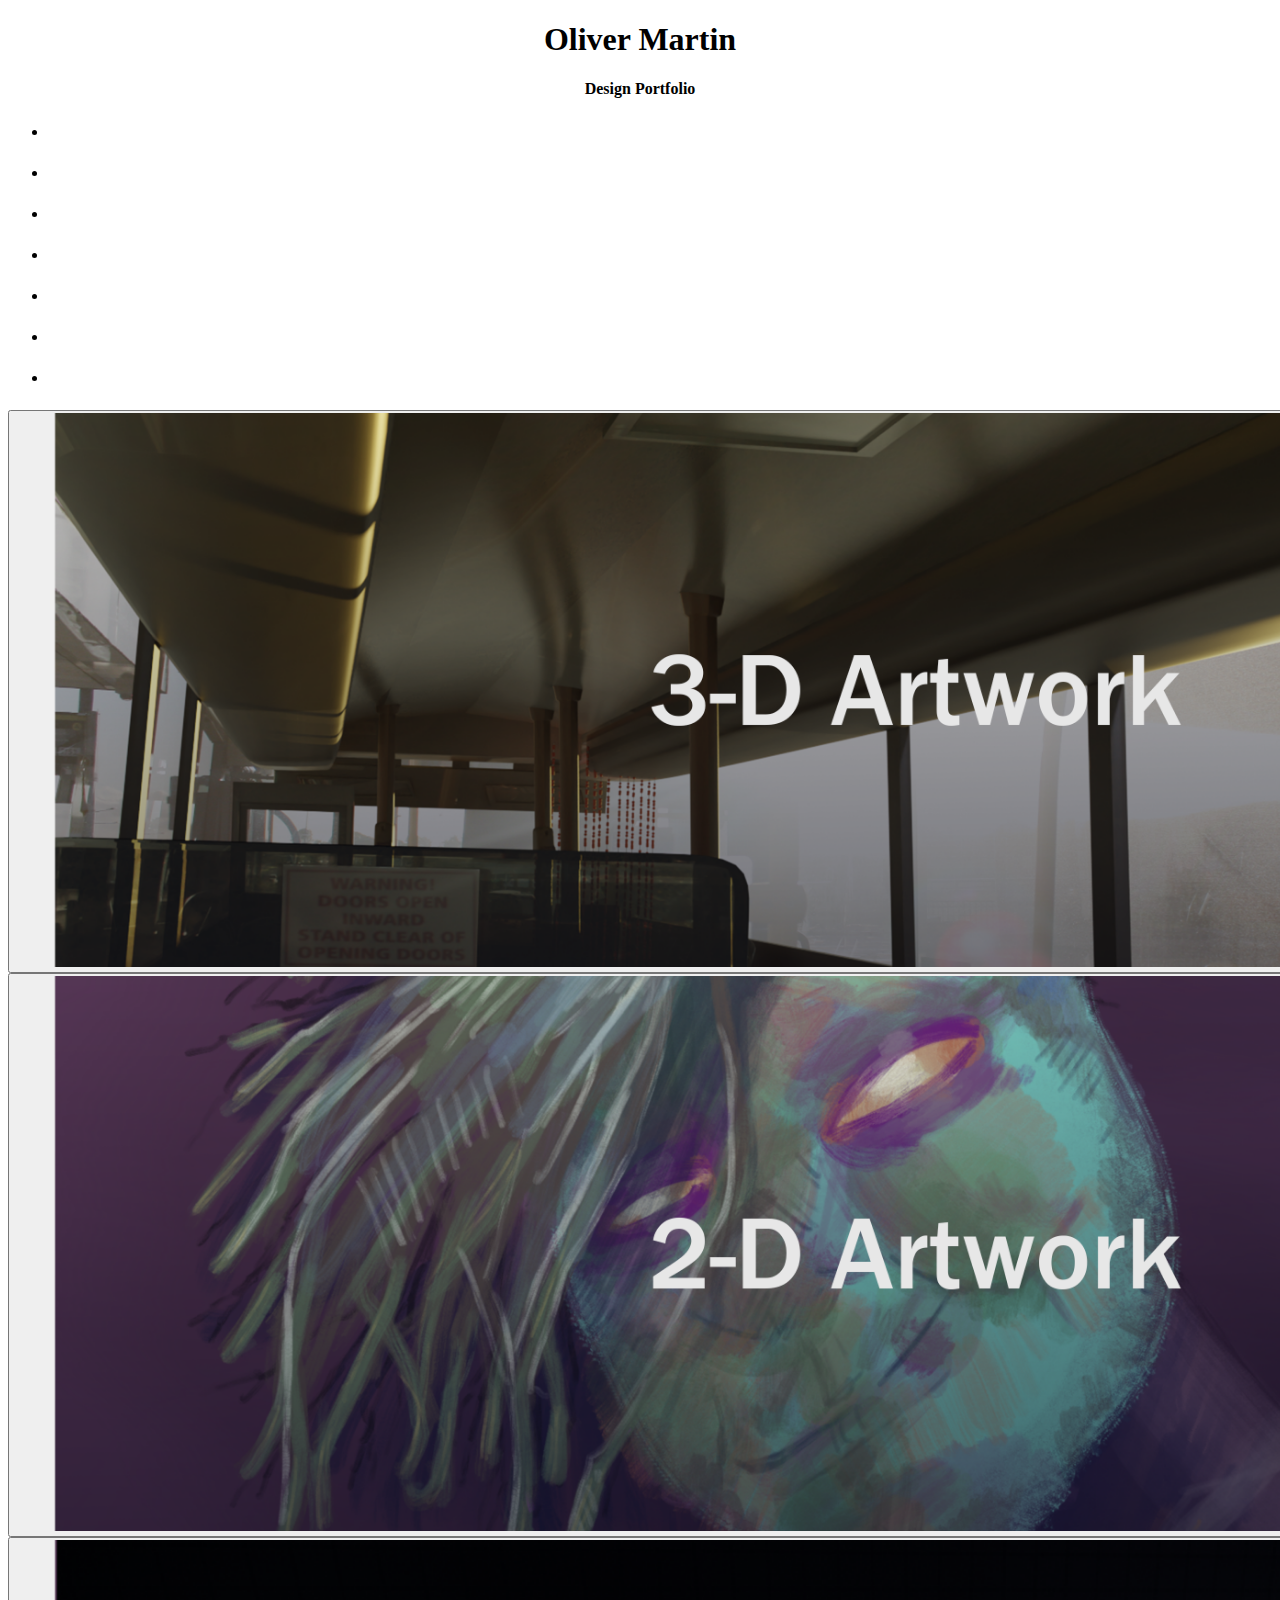
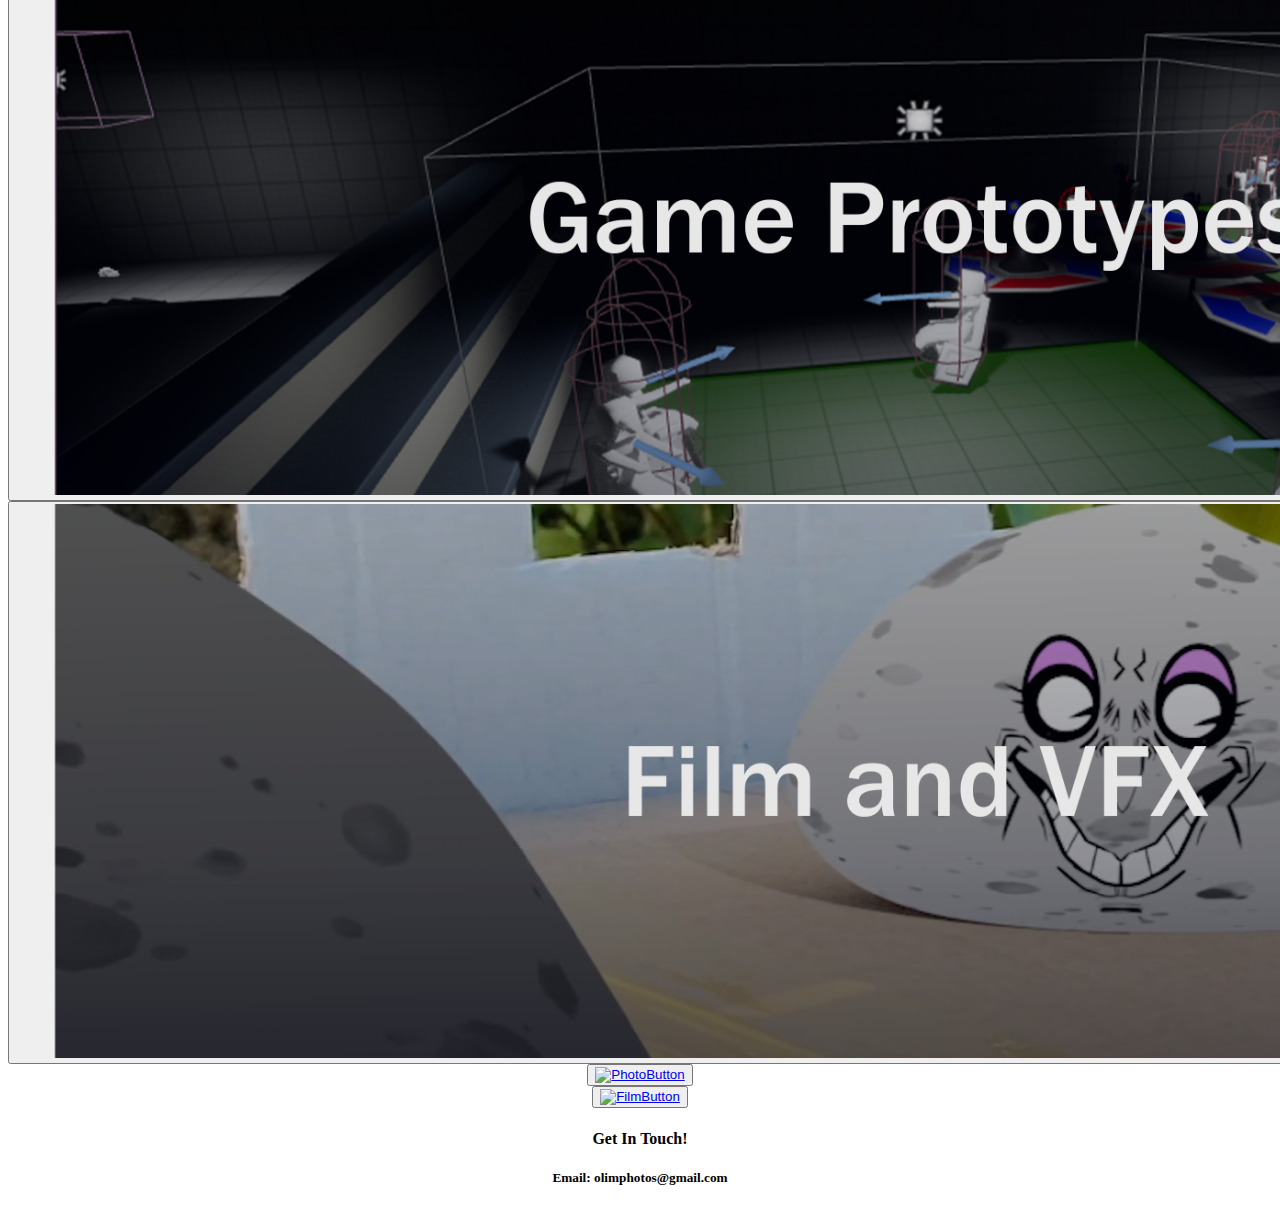
==== index.html @ 59cc2bf2 "Add files via upload" ====
<!doctype html>
<html lang="en">

<head>
	<meta charset="utf-8">
	<title>Oliver's Portfolio</title>
	<link rel="stylesheet" href="css/stylesheetp.css">
<link href="https://cdn.jsdelivr.net/npm/bootstrap@5.0.0/dist/css/bootstrap.min.css" rel="stylesheet" integrity="sha384-wEmeIV1mKuiNpC+IOBjI7aAzPcEZeedi5yW5f2yOq55WWLwNGmvvx4Um1vskeMj0" crossorigin="anonymous">
<script src="https://cdn.jsdelivr.net/npm/bootstrap@5.0.0/dist/js/bootstrap.bundle.min.js" integrity="sha384-p34f1UUtsS3wqzfto5wAAmdvj+osOnFyQFpp4Ua3gs/ZVWx6oOypYoCJhGGScy+8" crossorigin="anonymous"></script>


</head>

<body>

<!---Header and link back home.------>

<div class="header">
	
	<center><h1>Oliver Martin</h1></center>
	<center><h4>Design Portfolio</h4></center>
	

</div>

<nav class="navbar navbar-expand-sm bg-dark navbar-dark sticky-top">
</button>
<div class="collapse navbar-collapse" id="collapsibleNavbar">
	<ul class="navbar-nav">
		<li class="nav-item">
			<a class="nav-link" href="index.html" style="color:white"><h6>Home</h6></a>
		</li>
		<li class="nav-item">
			<a class="nav-link" href="3-DArt.html" style="color:white"><h6>3-D Art</h6></a>
		</li>
		<li class="nav-item">
			<a class="nav-link" href="2-DArt.html" style="color:white"><h6>2-D Art</h6></a>
		</li>
		<li class="nav-item">
			<a class="nav-link" href="SFX.html" style="color:white"><h6>Film and VFX</h6></a>
		</li>
		<li class="nav-item">
			<a class="nav-link" href="GameProto.html" style="color:white"><h6>Game Prototypes</h6></a>
		</li>
		<li class="nav-item">
			<a class="nav-link" href="Photos.html" style="color:white"><h6>Photographs</h6></a>
		</li>
		<li class="nav-item">
			<a class="nav-link" href="School.html" style="color:white"><h6>School Work</h6></a>
		</li>		
	</ul>
</div>
</nav>

<div id="wrap">

<!---Page Title.------>

	<!-- <projecttitle><center><h2>My Projects</h2></center></projecttitle> -->
		<div id="Div1"> 

	<!---Link and Image for project 1.------>

		<center>
			<button>
				<a href="3-DArt.html"><span> <img src="Images/Buttons/BusButton.png" alt="BusButton" width="1800"></a> </span>
			</button>
		</center>

	<!---Link and Image for project 2.------>


	<center>
		<button>
			<a href="2-DArt.html"><span> <img src="Images/Buttons/SmokingButton.png" alt="SmokingButton" width="1800"></a> </span>
		</button>
	</center>
    
	<!---Link and Image for project 3.------>


	<center>
		<button>
			<a href="GameProto.html"><span> <img src="Images/Buttons/GameButton.png" alt="GameButton" width="1800"></a> </span>
		</button>
	</center>

	<!---Link and Image for project 4.------>


	<center>
		<button>
			<a href="SFX.html"><span> <img src="Images/Buttons/FilmButton.png" alt="FilmButton" width="1800"></a> </span>
		</button>
	</center>

	<!---Link and Image for project 5.------>


	<center>
		<button>
			<a href="Photos.html"><span> <img src="Images/Buttons/PhotoButton.png" alt="PhotoButton" width="1800"></a> </span>
		</button>
	</center>
	

	<!---Link and Image for project 6.------>

		
	<center>
		<button>
			<a href="School.html"><span> <img src="Images/Buttons/SchoolButton.png" alt="FilmButton" width="1800"></a> </span>
		</button>
	</center>

	</div>

</div>

<footer>


<!------Footer text.------>

<center><h4 class="p3">Get In Touch!</h4></center>
<center><h5 class="p3">Email: olimphotos@gmail.com</h5></center>

</footer>

</body>

</html>
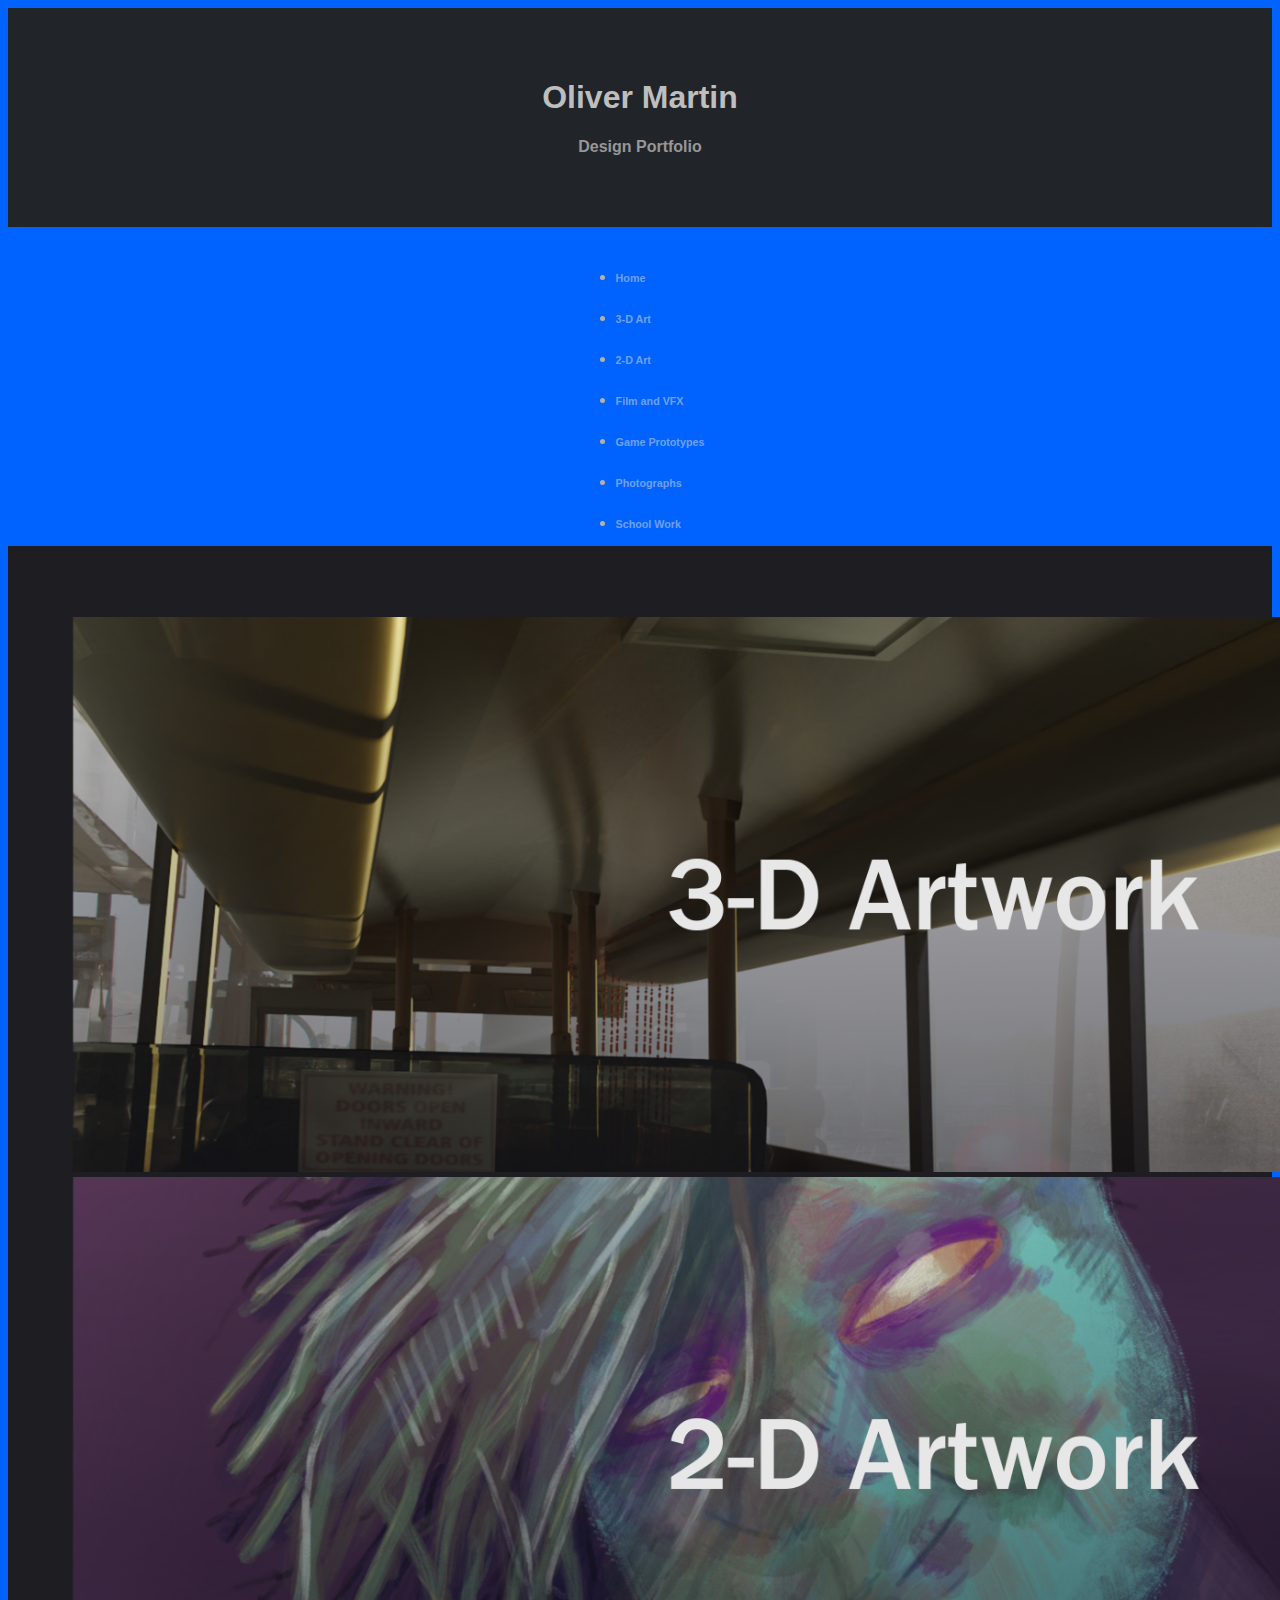
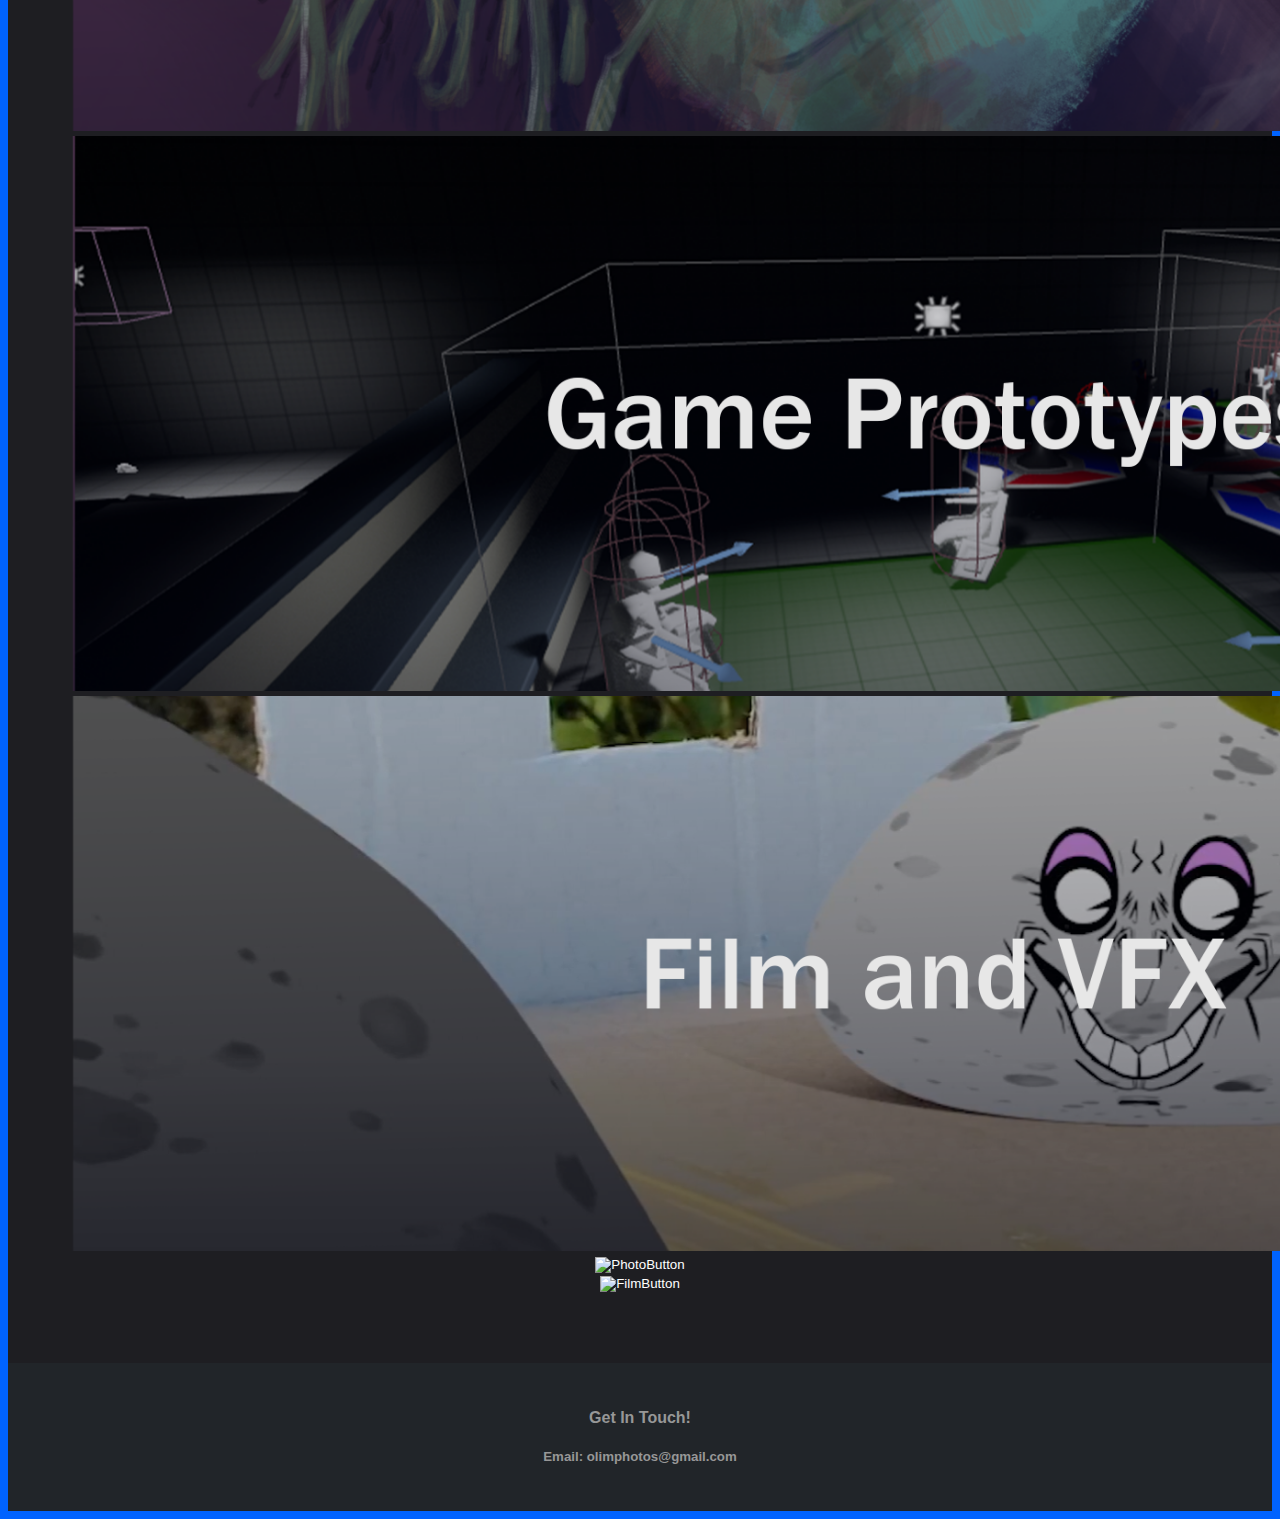
==== commit 11a23742: "Update index.html" ====
--- a/index.html
+++ b/index.html
@@ -4,7 +4,7 @@
 <head>
 	<meta charset="utf-8">
 	<title>Oliver's Portfolio</title>
-	<link rel="stylesheet" href="css/stylesheetp.css">
+	<link rel="stylesheet" href="CSS/stylesheetp.css">
 <link href="https://cdn.jsdelivr.net/npm/bootstrap@5.0.0/dist/css/bootstrap.min.css" rel="stylesheet" integrity="sha384-wEmeIV1mKuiNpC+IOBjI7aAzPcEZeedi5yW5f2yOq55WWLwNGmvvx4Um1vskeMj0" crossorigin="anonymous">
 <script src="https://cdn.jsdelivr.net/npm/bootstrap@5.0.0/dist/js/bootstrap.bundle.min.js" integrity="sha384-p34f1UUtsS3wqzfto5wAAmdvj+osOnFyQFpp4Ua3gs/ZVWx6oOypYoCJhGGScy+8" crossorigin="anonymous"></script>
 
@@ -129,4 +129,4 @@
 
 </body>
 
-</html>+</html>
--- a/CSS/stylesheetp.css
+++ b/CSS/stylesheetp.css
@@ -0,0 +1,189 @@
+body{
+	
+	background-color:#0063ff;
+	color: #b1b1b1 !important;
+	font-family: 'Franklin Gothic Medium', 'Arial Narrow', Arial, sans-serif !important;
+
+}
+.header
+{	background-color: #212529;
+	top: 0;
+	padding-top: 50px;
+	padding-bottom: 50px;
+	width: 100%
+
+}
+
+footer
+{
+background:#212529;
+width:100%;
+height:auto;
+padding-top:25px;
+padding-bottom:25px;
+}
+
+button {
+  background:transparent;
+  background-image: url("Images/Buttons/BusButton.png");
+  color:transparent;
+  border: 0px dotted transparent;
+  transition: 0.5s;
+  
+}
+
+
+button:hover{
+  -webkit-transform: scale(1.05);
+  -ms-transform: scale(01.05);
+  transform: scale(1.05);
+  color:transparent;
+  border: 0px dotted transparent;
+  transition: 0.5s;
+}
+
+#wrap{
+	width:100%;
+	padding-top: 50px;
+	padding-bottom: 50px;
+	margin: 0 auto;
+	height:auto;
+	background-color: #1e1e22;
+}
+
+
+#Div1{
+	border: 15px blue;
+	margin: 20px;
+	top:0 auto;
+	
+}
+
+.p3 {
+
+	color: #979797;
+	font-family: 'Franklin Gothic Medium', 'Arial Narrow', Arial, sans-serif;
+	
+}
+
+h1 {
+	color: #bebebe;
+	font-family: 'Franklin Gothic Medium', 'Arial Narrow', Arial, sans-serif;
+}
+
+h4 {
+	color: #979797;
+	font-family: 'Franklin Gothic Medium', 'Arial Narrow', Arial, sans-serif;
+}
+
+h5 {
+	color: #bebebe;
+	font-family: 'Franklin Gothic Medium', 'Arial Narrow', Arial, sans-serif;
+}
+
+h6 {
+	color: #dddddd;
+	font-family: 'Franklin Gothic Medium', 'Arial Narrow', Arial, sans-serif;
+	margin-bottom: 0rem !important;
+}
+
+.row {
+	padding-top: 900;
+}
+
+a {
+	text-decoration: none!important;
+	color:white!important;
+	opacity: 100%;
+	}
+	
+	a:hover {
+	  opacity: 100%;
+	  transition: 0.3s;
+	  }
+
+	.nav-link {
+	  opacity: 50%;
+	}
+	
+	.nav-link:hover {
+	opacity: 100%;
+	transition: 0.3s;
+	}
+	
+	.navbar-brand {
+	padding-left:20px;
+	}
+
+	
+	.navbar-expand-sm .navbar-collapse {
+		display: flex!important;
+		flex-basis: auto;
+		justify-content: center;
+	}
+
+	.navbar-expand-sm .navbar-nav {
+		grid-gap: 25px;
+	}
+
+
+.video {
+	font-size: 0px;
+}
+
+div.gallery {
+  
+  width: 40%;
+  font-size: 0px !important;
+}
+
+div.gallery:hover {
+  
+}
+
+div.gallery img {
+  width: 100%;
+  height: auto;
+}
+
+div.gallery source {
+	width: 100%;
+	height: auto;
+  }
+
+div.desc {
+  padding: 15px;
+  text-align: center;
+  background-color: black;
+  opacity: 50%;
+  font-size: 16px;
+}
+
+* {
+  box-sizing: border-box;
+}
+
+.responsive {
+  padding: 0 6px;
+  float: left;
+  width: 24.99999%;
+}
+
+@media only screen and (max-width: 700px) {
+  .responsive {
+    width: 49.99999%;
+    margin: 6px 0;
+  }
+}
+
+@media only screen and (max-width: 500px) {
+  .responsive {
+    width: 100%;
+  }
+}
+
+.clearfix:after {
+  content: "";
+  display: table;
+  clear: both;
+}
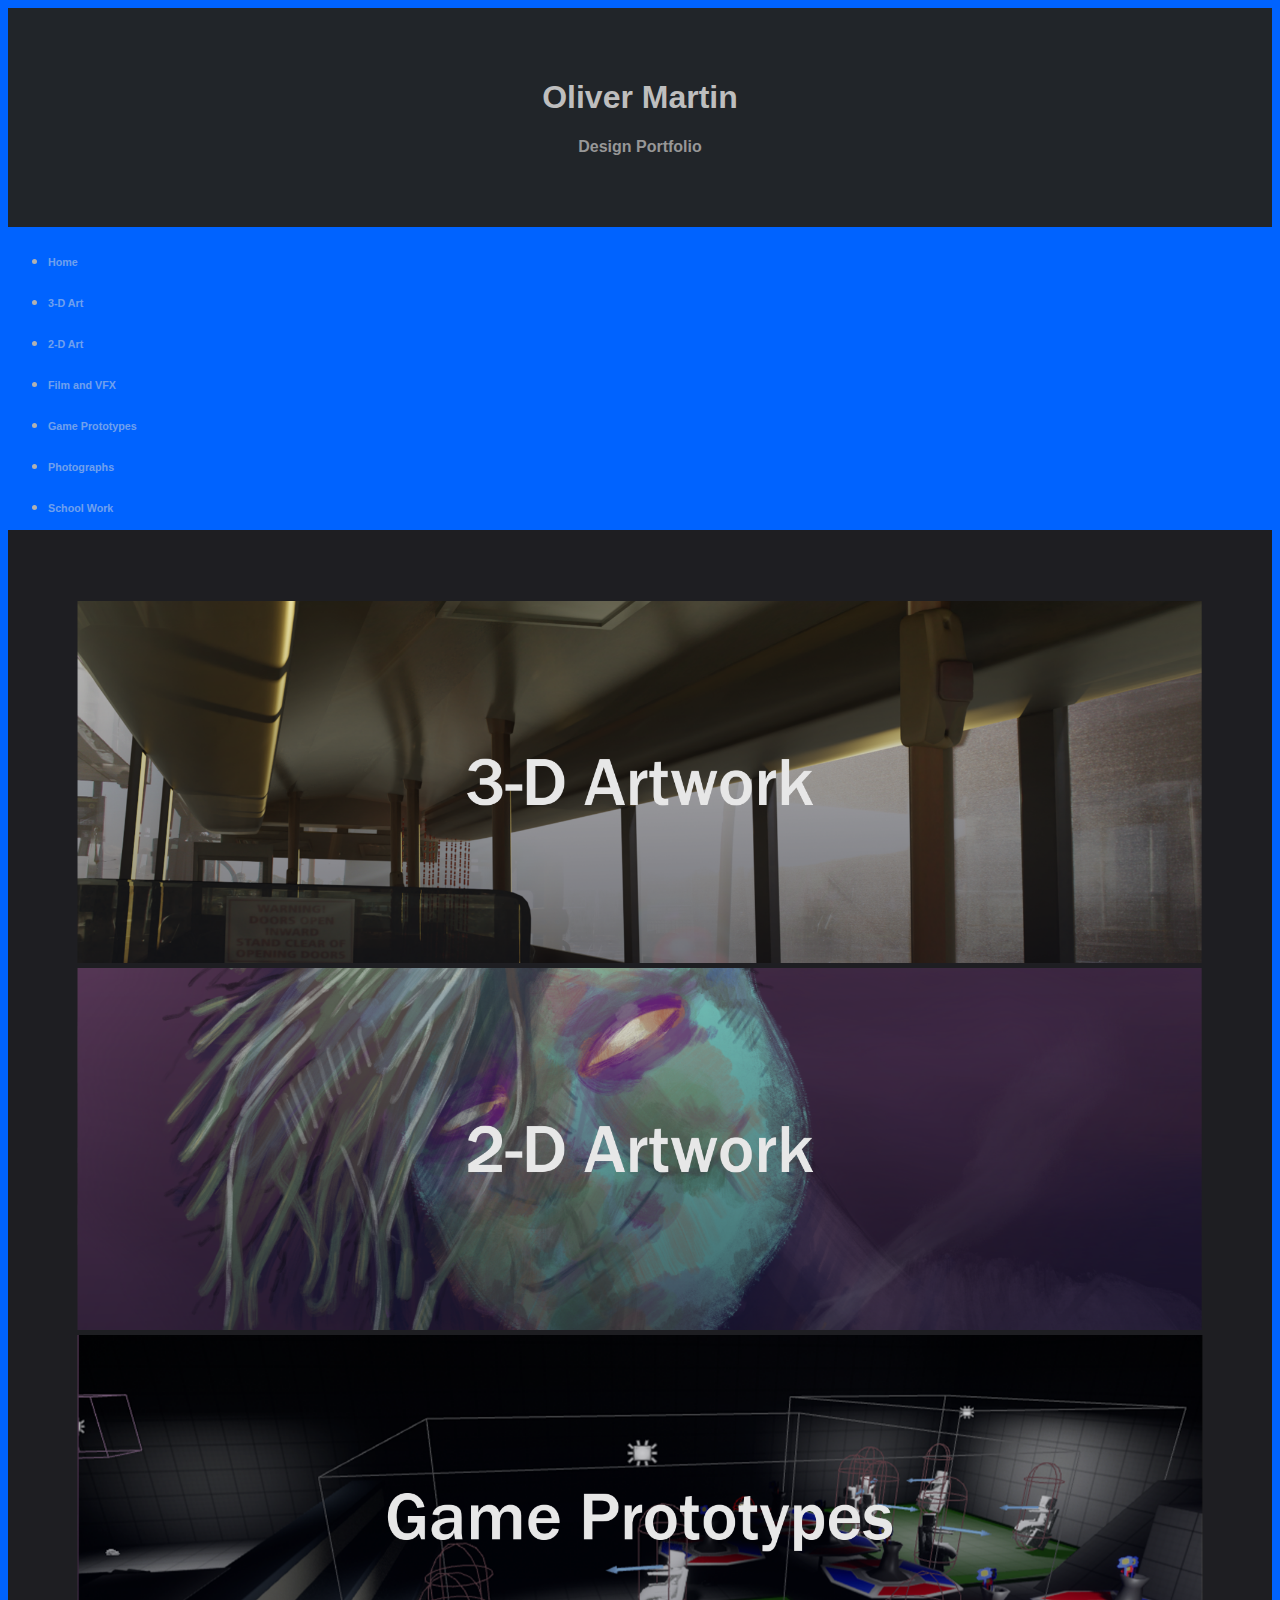
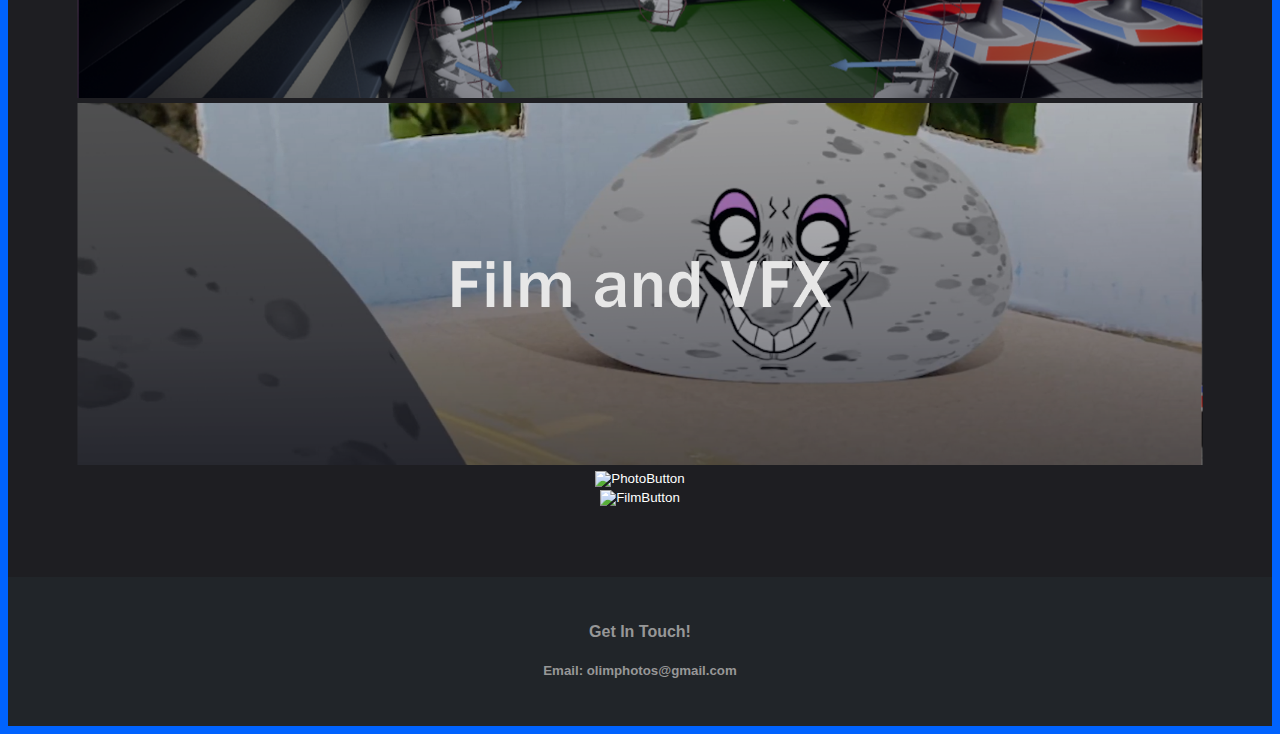
==== commit 9f4e87b4: "Update index.html" ====
--- a/index.html
+++ b/index.html
@@ -17,7 +17,7 @@
 
 <div class="header">
 	
-	<center><h1>Oliver Martin</h1></center>
+	<a class="titlecard" href="index.html"><center><h1>Oliver Martin</h1></center></a>
 	<center><h4>Design Portfolio</h4></center>
 	
 
@@ -63,7 +63,7 @@
 
 		<center>
 			<button>
-				<a href="3-DArt.html"><span> <img src="Images/Buttons/BusButton.png" alt="BusButton" width="1800"></a> </span>
+				<a href="3-DArt.html"><span> <img src="Images/Buttons/BusButton.png" alt="BusButton" width="97%"></a> </span>
 			</button>
 		</center>
 
@@ -72,7 +72,7 @@
 
 	<center>
 		<button>
-			<a href="2-DArt.html"><span> <img src="Images/Buttons/SmokingButton.png" alt="SmokingButton" width="1800"></a> </span>
+			<a href="2-DArt.html"><span> <img src="Images/Buttons/SmokingButton.png" alt="SmokingButton" width="97%"></a> </span>
 		</button>
 	</center>
     
@@ -81,7 +81,7 @@
 
 	<center>
 		<button>
-			<a href="GameProto.html"><span> <img src="Images/Buttons/GameButton.png" alt="GameButton" width="1800"></a> </span>
+			<a href="GameProto.html"><span> <img src="Images/Buttons/GameButton.png" alt="GameButton" width="97%"></a> </span>
 		</button>
 	</center>
 
@@ -90,7 +90,7 @@
 
 	<center>
 		<button>
-			<a href="SFX.html"><span> <img src="Images/Buttons/FilmButton.png" alt="FilmButton" width="1800"></a> </span>
+			<a href="SFX.html"><span> <img src="Images/Buttons/FilmButton.png" alt="FilmButton" width="97%"></a> </span>
 		</button>
 	</center>
 
@@ -99,7 +99,7 @@
 
 	<center>
 		<button>
-			<a href="Photos.html"><span> <img src="Images/Buttons/PhotoButton.png" alt="PhotoButton" width="1800"></a> </span>
+			<a href="Photos.html"><span> <img src="Images/Buttons/PhotoButton.png" alt="PhotoButton" width="97%"></a> </span>
 		</button>
 	</center>
 	
@@ -109,7 +109,7 @@
 		
 	<center>
 		<button>
-			<a href="School.html"><span> <img src="Images/Buttons/SchoolButton.png" alt="FilmButton" width="1800"></a> </span>
+			<a href="School.html"><span> <img src="Images/Buttons/SchoolButton.png" alt="FilmButton" width="97%"></a> </span>
 		</button>
 	</center>
 
--- a/CSS/stylesheetp.css
+++ b/CSS/stylesheetp.css
@@ -25,7 +25,6 @@
 
 button {
   background:transparent;
-  background-image: url("Images/Buttons/BusButton.png");
   color:transparent;
   border: 0px dotted transparent;
   transition: 0.5s;
@@ -105,6 +104,10 @@
 	.nav-link {
 	  opacity: 50%;
 	}
+
+	.titlecard {
+		opacity: 100%;
+	  }
 	
 	.nav-link:hover {
 	opacity: 100%;
@@ -117,7 +120,7 @@
 
 	
 	.navbar-expand-sm .navbar-collapse {
-		display: flex!important;
+		
 		flex-basis: auto;
 		justify-content: center;
 	}
